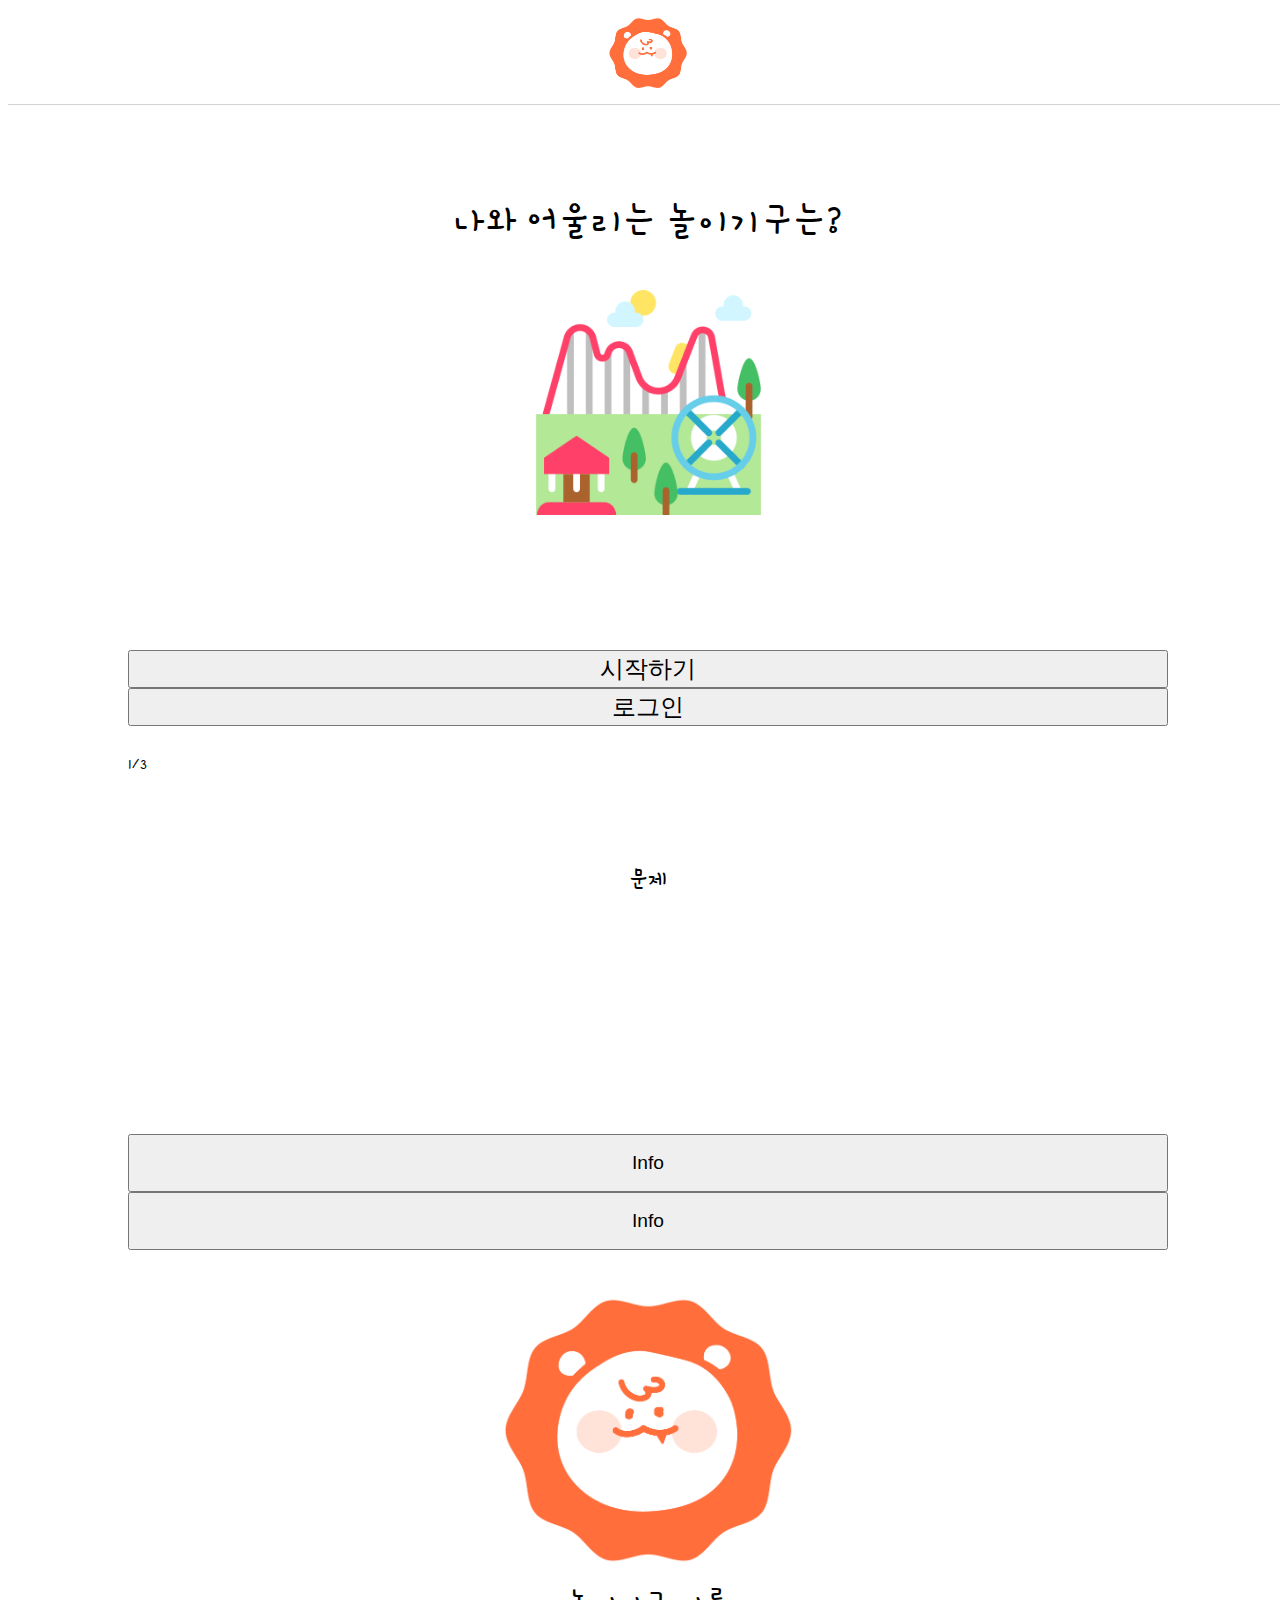
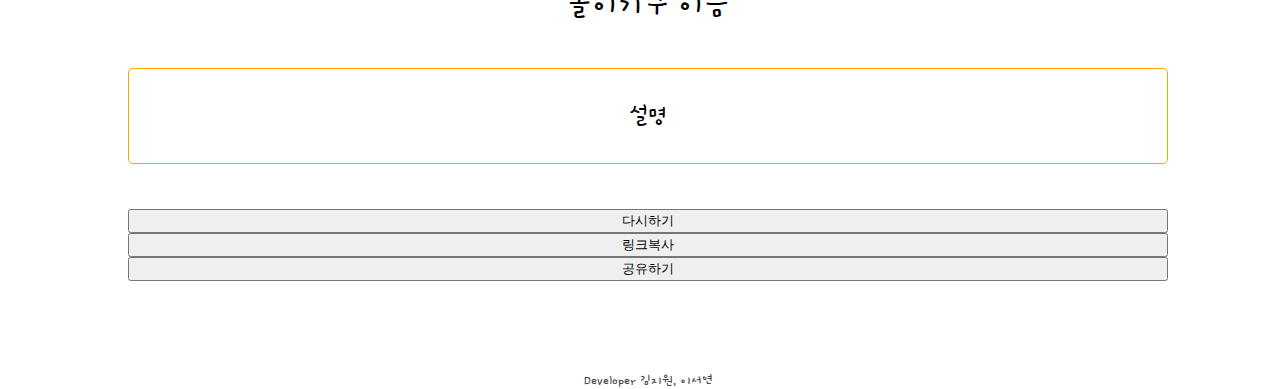
==== index.html @ 11f8850a "설명 추가1" ====
<!DOCTYPE html>
<html lang="en">
<head>
    <meta charset="UTF-8">
    <meta http-equiv="X-UA-Compatible" content="IE=edge">
    <meta name="viewport" content="width=device-width, initial-scale=1.0">
    <title>SpaceBTI</title>
    <link rel="stylesheet" href="https://cdn.jsdelivr.net/npm/bootstrap@4.5.3/dist/css/bootstrap.min.css" integrity="sha384-TX8t27EcRE3e/ihU7zmQxVncDAy5uIKz4rEkgIXeMed4M0jlfIDPvg6uqKI2xXr2" crossorigin="anonymous">
    <link rel="stylesheet" href="style.css">
    <script>
        Kakao.init('5a0ceb9e10878825aea4875de3a5a176');
        Kakao.isInitialized();
    </script>
</head>
<body>
    <div class="header">
        <img id="logo" src="img/logo.png" alt="로고">
    </div>

    <div class="content" id="start">
        <p>나와 어울리는 놀이기구는?</p>
        <img src="img/main.png" />
        <button id="startBtn" type="button" class="btn btn-warning btn-lg" onclick="start();">시작하기</button>
        <a id="kakao-login-btn" href="javascript:loginWithKakao()">
          <button id="startBtn" style="width: 100%;" type="button" class="btn btn-warning btn-lg mt-2" onclick="start();">로그인</button>
        </a>
    </div>

    <div class="content" id="question">
        <p id="pgrNum">1/3</p>
        <div class="progress">
            <div class="progress-bar progress-bar-striped progress-bar-animated bg-warning mt-100" role="progressbar" style="width: calc(100/3*1%)"></div>
        </div>
        <p id="title" style="font-size: 1.5rem;">문제</p>
        <input id="type" type="hidden" value="AN">
        <button id="A" type="button" class="btn btn-outline-warning btn-lg" style="height: auto;font-size: 1.2rem; padding: 1rem;">Info</button>
        <button id="B" type="button" class="btn btn-outline-warning btn-lg mt-3" style="height:auto; font-size: 1.2rem; padding: 1rem;">Info</button>
    </div>

    <div class="content" id="result">
        <img id="img" src="./img/logo.png">
        <p id="ride" style="font-size: 2rem">놀이기구 이름</p>
        <div style="word-break:break-all; padding:2rem; margin:5vh 0 5vh 0; border: 1px solid orange; border-radius: 5px;">
            <span id="explain" style="font-size: 1.5rem">설명</span>
        </div>
        <div class="resultBtn">
            <button type="button" id="replay" class="btn btn-warning" onclick="window.location.reload();">다시하기</button>
            <button type="button" id="copy" class="btn btn-warning mt-2" role="alert" onclick="copy()">링크복사</button>
            <a id="kakaotalk-sharing-btn" href="javascript:shareMessage()"><button type="button" id="share" class="btn btn-warning mt-2" style="width: 100%;">공유하기</button></a>
        </div>
        <p class="maker">Developer 김지원, 이서연</p>
    </div>

    <input type="hidden" id="AN" value="0">
    <input type="hidden" id="SN" value="0">
    <input type="hidden" id="EN" value="0">
    
    <script src="https://code.jquery.com/jquery-3.5.1.slim.min.js" integrity="sha384-DfXdz2htPH0lsSSs5nCTpuj/zy4C+OGpamoFVy38MVBnE+IbbVYUew+OrCXaRkfj" crossorigin="anonymous"></script>
    <script src="https://cdn.jsdelivr.net/npm/bootstrap@4.5.3/dist/js/bootstrap.bundle.min.js" integrity="sha384-ho+j7jyWK8fNQe+A12Hb8AhRq26LrZ/JpcUGGOn+Y7RsweNrtN/tE3MoK7ZeZDyx" crossorigin="anonymous"></script>
    <script>
        $("#question").hide();
        $("#result").hide();

        var num =1;
        var q = {
            1: {"title": "전자레인지에 불닭볶음면을 넣고 3분을 돌린 당신.", "type": "AN", "A": "전자레인지 앞을 들락날락 하면서 계속 몇 초 남았는지 확인한다.", "B": "다른 일을 하고 있다가 '삐삐삐-' 소리가 들리면 가서 꺼낸다."},
            2: {"title": "수업이 끝났다. 친구는 한시간 후에 끝난다. 배가 꼬르륵 거린다.", "type": "SN", "A": "혼밥은 싫으니 친구를 기다렸다가 같이 먹는다.", "B": "혼밥을 야무지게 먹는다."}, 
            3: {"title": "지금 무슨노래 듣고계세요?", "type": "EN", "A": '"뉴진스의 hype boy요."라고 대답한 후 춤을 춘다.', "B": "에?"}, 
        }
        var result = {
            "ASE":{"ride": "길이 없으면 만들어서라도! 대담한 지도자 '범퍼카'", "explain": "관대하고 개방적이라 사람, 사물에 대한 선입견이 별로 없습니다. 강한 현실 감각으로 타협책을 모색하며, 문제를 해결하는 능력이 뛰어납니다. 긴 설명을 읽기보다는 직접 경험하는 것을 좋아합니다. 활동적이고 장기적인 계획과 거시적 비전을 선호하는 편입니다. 지식에 대한 욕구와 관심이 많으며 특히 직관력을 사용해서 지적인 자극을 주는 새로운 아이디어에 높은 관심을 가지고 있습니다. 그에 반해, 추상적인 아이디어나 개념에 대해서는 별로 흥미가 없는 편입니다. 즉, 현실적이고 실용적인 면에서 분석적인 자세를 보인다고 할 수 있죠. 당찬 성격에 사람을 잘 다루며, 어려운 도전을 마다하지 않고 즐깁니다. 또한 일과 친하다 보니 성실합니다.", "img":"img/bumper-car.png"},
            "ASN":{"ride": "어느곳이든 적응왕! 만능재주꾼 '디스코 팡팡'", "explain": "당신은 낙천적으로 보일지 몰라도 속으로는 이런 저런 고민이 많은 사람입니다. 생각보다 감정이 풍부하고 고민도 많은 편입니다. 가능한 에너지 소비를 하지 않으려 하며, 일과 관계되지 않는 이상 어떤 상황이나 인간관계에 직접 뛰어들지 않습니다. 자신의 경계선 안으로 들어온 사람에게는 장난이 많고 따뜻한 면이 있으나, 그렇지 않은 사람에게는 무관심으로 일관하는 경향이 있습니다. 인생을 관찰하고, 상황을 파악하는 민감성과 도구를 다루는 뛰어난 능력이 있습니다.", "img":"img/logo.png"},
            "ANE":{"ride": "열정빼면 시체! 자유로운 활동가 '퍼레이드'", "explain": "쉬는 날 당신은 혼자 방에 있기보다는 친구들과의 시간을 즐깁니다. 당신에게는 이런 시간들이 행복이고 에너지를 충전하는 시간이거든요. 사교적이고 활동적이며 낙천적입니다. 어떤 상황이든 잘 적응하며 현실적인 사람입니다. 주위의 사람이나 일어나는 일에 대하여 관심이 많습니다. 때로는 수다스럽고, 진지함이 결여되거나 마무리를 등한시하는 경향이 있으나, 어떤 조직체나 공동체에서 밝고 재미있는 분위기 조성 역할을 잘한다고 볼 수 있습니다. 또한 본인이 무엇을 좋아하고 싫어하는지가 분명해 본인의 인생을 자유롭게 잘 즐길 줄 아는 유형이라고 볼 수 있습니다.", "img":"img/logo.png"},
            "ANN":{"ride": "도움이 필요하면 어디든! 따뜻한 마음의 소유자 '사파리'", "explain": "당신은 다정하고 온화하며 사람들에게 친절합니다. 의견 충돌을 피하는 편이고 인화를 중시합니다. 인간과 관계되는 일을 할 때 때로는 감정에 지나치게 민감한 경향이 있습니다. 당신은 직장에서도 사랑받고 가까운 사람들에게도 사랑받는 사람입니다. 성실하고 친구들이 많고 책임감 있고 스스로에 대한 자부심도 있는 편이거든요. 목표를 높게 세우고 그 목표를 잡을 수 있는 의지도 가지고 있는 당신입니다. ", "img":"img/safari.png"},
            "NSE":{"ride": "뭉치면 살고 흩어지면 죽는다! 현실감각 짱 '롤러코스터'", "explain": "롤러코스터 설명들어가야 됨", "img":"img/roller-coaster.png"},
            "NSN":{"ride": "이상적인 세계를 꿈꾼다! 열정적인 전략가 '바이킹'", "explain": "바이킹 설명들어가야 됨", "img":"img/ship.png"},
            "NNE":{"ride": "모든게 다 궁금한 호기심 왕! 논쟁을 즐기는 '회전목마'", "explain": "회전목마 설명들어가야 됨", "img":"img/carousel.png"},
            "NNN":{"ride": "난 다 좋아! 둥글둥글한 '관람차'", "explain": "관람차 설명들어가야 됨", "img":"img/ferris-wheel.png"},
        }

        function start() {
            $("#start").hide();
            $("#question").show();
            next();
        }
        $("#A").click(function(){
            var type=$("#type").val();
            var preValue =$("#"+type).val();
            $("#"+type).val(parseInt(preValue)+1);
            console.log($("#"+type).val(parseInt(preValue)+1));
            next();
        });
        $("#B").click(function(){
            next();
        });
        function next(){
            if(num==4){
                $("#question").hide();
                $("#result").show();
                var mbti="";
                ($("#AN").val()<1) ? mbti+="N" : mbti+="A";
                ($("#SN").val()<1) ? mbti+="N" : mbti+="S";
                ($("#EN").val()<1) ? mbti+="N" : mbti+="E";
                $("#img").attr("src",result[mbti]["img"]);
                $("#ride").html(result[mbti]["ride"]);
                $("#explain").html(result[mbti]["explain"]);
            }
            else{
                $(".progress-bar").attr('style',' width: calc(100/3*'+num+'%)');
                $("#pgrNum").html(num+'/3');
                $("#title").html(q[num]["title"]);
                $("#type").val(q[num]["type"]);
                $("#A").html(q[num]["A"]);
                $("#B").html(q[num]["B"]);
                num++;
            }
        }
        function copy(){
            var url = '';
            var textarea = document.createElement("textarea");
            document.body.appendChild(textarea);
            url = window.document.location.href;
            textarea.value = url;
            textarea.select();
            document.execCommand("copy");
            document.body.removeChild(textarea);
            alert("링크가 복사되었습니다.")
        }
    </script>

<script src="https://t1.kakaocdn.net/kakao_js_sdk/2.1.0/kakao.min.js"
  integrity="sha384-dpu02ieKC6NUeKFoGMOKz6102CLEWi9+5RQjWSV0ikYSFFd8M3Wp2reIcquJOemx" crossorigin="anonymous"></script>
<script>
  Kakao.init('be75fd6e35075efca758e4a3f04a7479'); // 사용하려는 앱의 JavaScript 키 입력
</script>

<script>
  function shareMessage() {
    Kakao.Share.sendDefault({
      objectType: 'feed',
      content: {
        title: '놀이기구 테스트',
        description: '나랑 잘 어울리는 놀이기구는?',
        imageUrl:
          'https://ifh.cc/g/khVZma.png',
        link: {
          // [내 애플리케이션] > [플랫폼] 에서 등록한 사이트 도메인과 일치해야 함
          webUrl: 'https://session4-mbti.netlify.app/',
        },
      },
      buttons: [
        {
          title: '웹으로 보기',
          link: {
            webUrl: 'https://session4-mbti.netlify.app/',
          },
        },
      ],
    });
  }
</script>


<p id="token-result"></p>

<script>
  function loginWithKakao() {
    Kakao.Auth.authorize({
      redirectUri: 'https://session4-mbti.netlify.app/oauth',
    });
  }

  // 아래는 데모를 위한 UI 코드입니다.
  displayToken()
  function displayToken() {
    var token = getCookie('authorize-access-token');

    if(token) {
      Kakao.Auth.setAccessToken(token);
      Kakao.Auth.getStatusInfo()
        .then(function(res) {
          if (res.status === 'connected') {
            document.getElementById('token-result').innerText
              = 'login success, token: ' + Kakao.Auth.getAccessToken();
          }
        })
        .catch(function(err) {
          Kakao.Auth.setAccessToken(null);
        });
    }
  }

  function getCookie(name) {
    var parts = document.cookie.split(name + '=');
    if (parts.length === 2) { return parts[1].split(';')[0]; }
  }
</script>
</body>
</html>
---- style.css ----
@import url('https://fonts.googleapis.com/css2?family=Gamja+Flower&display=swap');

body{
    width: 100vw;
    height: 100vh;
    display: flex;
    flex-direction: column;
    font-family: 'Gamja Flower', cursive;
    align-items: center;
}
div, p {
    margin: 0;
    padding: 0;
}

.header {
    width:100%;
    padding: 1vh 0 1vh 0; /*top right bottom left*/
    text-align: center; 
    border-bottom: 1px solid lightgray;
}
#logo{
    height: 8vh;
}

.content{
    width: 100vw;
    max-width: 65rem;
    height: 100%;
    display: flex;
    flex-direction: column;
    font-family: 'Gamja Flower', cursive;
    text-align: center;
    padding: 0 5vw 0 5vw;
}

#start > p{
    font-size: 2.5rem; 
    margin-top: 10vh;
}
#start > img {
    height:25vh; 
    align-self: center; 
    margin-top: 5vh; 
    margin-bottom: 15vh;
}
#start button {
    font-size: 1.5rem;
}

#question > #pgrNum{
    text-align: left;
    margin-top: 3vh;
}
#question > #title{
    width: 100%;
    height: 20vh;
    margin: 10vh 0 10vh 0;
}
#question > button{
    height: 8vh;
}

#result > img {
    height : 30vh;
    align-self: center;
    margin: 5vh 0 2vh 0; 
}
#result > .resultBtn{
    display: flex;
    flex-direction: column;
}
#result .maker{
    margin-top: 10vh;
    font-size: 0.9rem;
    color: rgb(70, 70, 70);
}
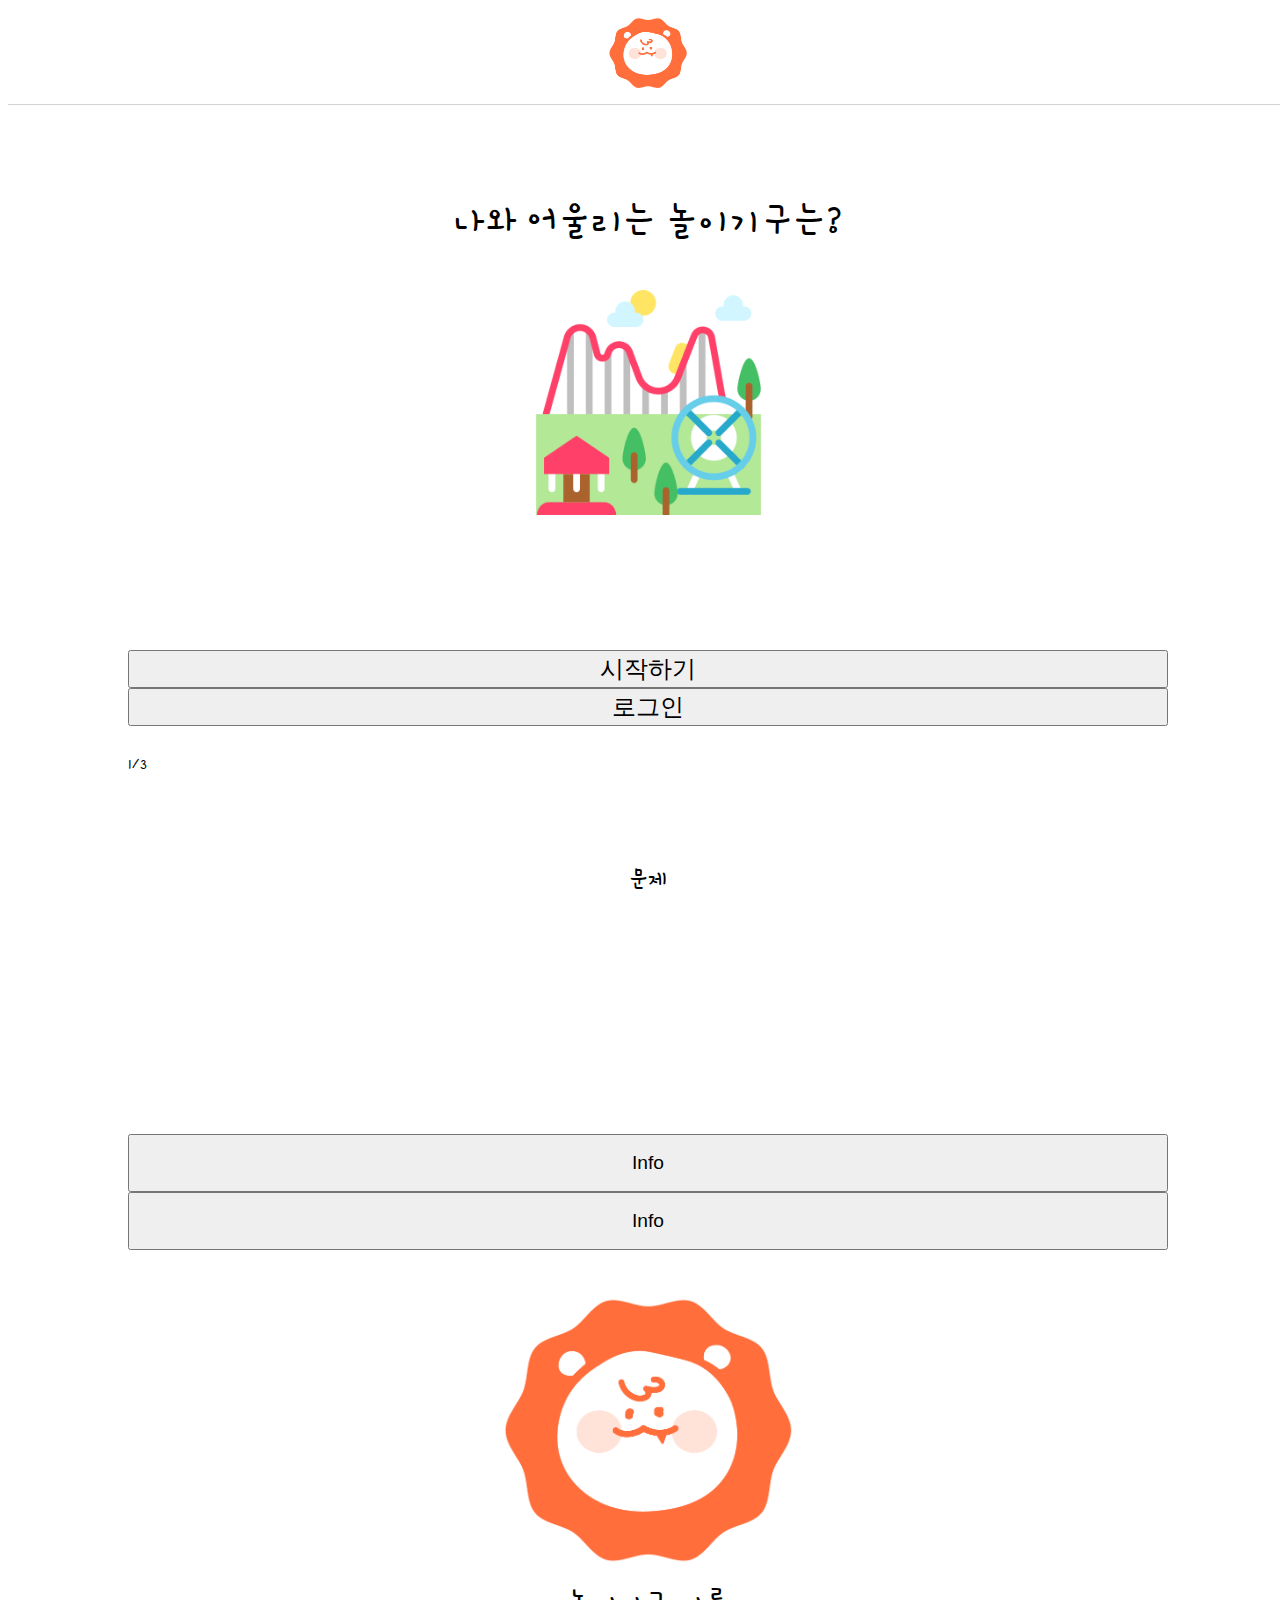
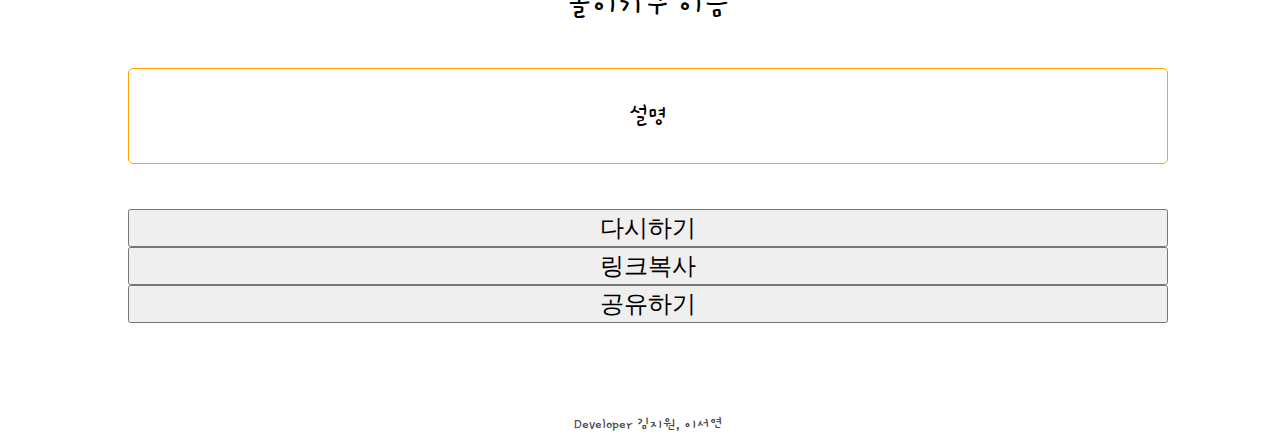
==== commit 1d60936e: "설명 완성" ====
--- a/index.html
+++ b/index.html
@@ -72,10 +72,10 @@
             "ASN":{"ride": "어느곳이든 적응왕! 만능재주꾼 '디스코 팡팡'", "explain": "당신은 낙천적으로 보일지 몰라도 속으로는 이런 저런 고민이 많은 사람입니다. 생각보다 감정이 풍부하고 고민도 많은 편입니다. 가능한 에너지 소비를 하지 않으려 하며, 일과 관계되지 않는 이상 어떤 상황이나 인간관계에 직접 뛰어들지 않습니다. 자신의 경계선 안으로 들어온 사람에게는 장난이 많고 따뜻한 면이 있으나, 그렇지 않은 사람에게는 무관심으로 일관하는 경향이 있습니다. 인생을 관찰하고, 상황을 파악하는 민감성과 도구를 다루는 뛰어난 능력이 있습니다.", "img":"img/logo.png"},
             "ANE":{"ride": "열정빼면 시체! 자유로운 활동가 '퍼레이드'", "explain": "쉬는 날 당신은 혼자 방에 있기보다는 친구들과의 시간을 즐깁니다. 당신에게는 이런 시간들이 행복이고 에너지를 충전하는 시간이거든요. 사교적이고 활동적이며 낙천적입니다. 어떤 상황이든 잘 적응하며 현실적인 사람입니다. 주위의 사람이나 일어나는 일에 대하여 관심이 많습니다. 때로는 수다스럽고, 진지함이 결여되거나 마무리를 등한시하는 경향이 있으나, 어떤 조직체나 공동체에서 밝고 재미있는 분위기 조성 역할을 잘한다고 볼 수 있습니다. 또한 본인이 무엇을 좋아하고 싫어하는지가 분명해 본인의 인생을 자유롭게 잘 즐길 줄 아는 유형이라고 볼 수 있습니다.", "img":"img/logo.png"},
             "ANN":{"ride": "도움이 필요하면 어디든! 따뜻한 마음의 소유자 '사파리'", "explain": "당신은 다정하고 온화하며 사람들에게 친절합니다. 의견 충돌을 피하는 편이고 인화를 중시합니다. 인간과 관계되는 일을 할 때 때로는 감정에 지나치게 민감한 경향이 있습니다. 당신은 직장에서도 사랑받고 가까운 사람들에게도 사랑받는 사람입니다. 성실하고 친구들이 많고 책임감 있고 스스로에 대한 자부심도 있는 편이거든요. 목표를 높게 세우고 그 목표를 잡을 수 있는 의지도 가지고 있는 당신입니다. ", "img":"img/safari.png"},
-            "NSE":{"ride": "뭉치면 살고 흩어지면 죽는다! 현실감각 짱 '롤러코스터'", "explain": "롤러코스터 설명들어가야 됨", "img":"img/roller-coaster.png"},
-            "NSN":{"ride": "이상적인 세계를 꿈꾼다! 열정적인 전략가 '바이킹'", "explain": "바이킹 설명들어가야 됨", "img":"img/ship.png"},
-            "NNE":{"ride": "모든게 다 궁금한 호기심 왕! 논쟁을 즐기는 '회전목마'", "explain": "회전목마 설명들어가야 됨", "img":"img/carousel.png"},
-            "NNN":{"ride": "난 다 좋아! 둥글둥글한 '관람차'", "explain": "관람차 설명들어가야 됨", "img":"img/ferris-wheel.png"},
+            "NSE":{"ride": "뭉치면 살고 흩어지면 죽는다! 현실감각 짱 '롤러코스터'", "explain": "당신은 맡은 일은 끝까지 해내는 책임감에 진심인 사람입니다. 일을 허투루 하는 것을 싫어해서 몸이 힘들어도 할 때는 확실하게 끝냅니다. 다만 평일에 에너지를 쏟다보니 주말에는 혼자 뒹굴거리는 시간이 필요합니다. 친구와 놀 때도 사람 많은 핫플레이스에 가기보다 야경보면서 드라이브하는 걸 더 좋아하는 편입니다. 이야기하기를 즐기며 정리 정돈을 잘하고, 참을성이 많고 다른 사람들을 잘 도와줍니다. 일이나 사람 관련 문제에 대하여 냉철한 입장을 취하기 어려워합니다. 반대 의견에 부딪혔을 때나, 자신의 요구가 거절당했을 때 마음의 상처를 잘 받습니다.", "img":"img/roller-coaster.png"},
+            "NSN":{"ride": "이상적인 세계를 꿈꾼다! 열정적인 전략가 '바이킹'", "explain": "누군가와 함께 있을 때보다 혼자 있을 때가 자연스럽고 편안한 사람입니다. 체력이 많이 떨어지는 편이라 남들과 똑같은 하루를 보내도 더 빨리 지치는 편입니다. 왁자지껄한 것을 별로 좋아하지도 않고 누군가를 이기려고 이를 갈지도 않습니다. 그저 강물 흐르는 대로 마음 편한대로 사는게 제일이라고 생각하는 편입니다. 퇴근 후에는 유튜브나 넷플릭스 프로를 보며 휴식을 취하는 것을 선호합니다. 당신이 자주 보는 친구가 있다면 그 친구는 당신과 매우 비슷한 성향을 가진 사람일 가능성이 큽니다.", "img":"img/ship.png"},
+            "NNE":{"ride": "모든게 다 궁금한 호기심 왕! 논쟁을 즐기는 '회전목마'", "explain": "당신의 인간관계는 넓고 깊습니다. 사교적이고 책임감도 강하고 발랄한 사람이라서 어디서 무슨 일을 하든 성공할 가능성이 높습니다. 사람들을 만나는 걸 좋아하긴 하지만 그냥 아무나 만나진 않습니다. 말도 잘 통해야 하고 특히 당신의 감정을 잘 이해할 수 있는 사람이어야 하죠. 말을 함부로 하거나 남을 배려하지 않는 사람은 질색입니다.", "img":"img/carousel.png"},
+            "NNN":{"ride": "난 다 좋아! 둥글둥글한 '관람차'", "explain": "당신은 소위 사람들이 말하는 인싸는 아니지만 많은 사람들이 당신을 편안해합니다. 둥글둥글하고 무던한 성격 덕분이지요. 또한 비전을 가지고 중장기 계획을 짤 줄 알고, 당신과 생각이 다른 동료들과도 좋은 관계를 유지합니다. 당신은 또한 상상력이 풍부한 아티스트의 영혼을 가지고 있어요. 그러다보니 일반적인 직장에서 열정을 느끼기보다는 따분함을 느끼곤 합니다. 1등을 하기보다는 혼자 여행을 가거나 당신만의 공간에서 당신만의 취미에 푹 빠질 때 진정한 행복을 느끼는 사람입니다.", "img":"img/ferris-wheel.png"},
         }
 
         function start() {
--- a/style.css
+++ b/style.css
@@ -70,8 +70,11 @@
     display: flex;
     flex-direction: column;
 }
+.resultBtn button{
+    font-size: 1.5rem;
+}
 #result .maker{
     margin-top: 10vh;
-    font-size: 0.9rem;
+    font-size: 1rem;
     color: rgb(70, 70, 70);
 }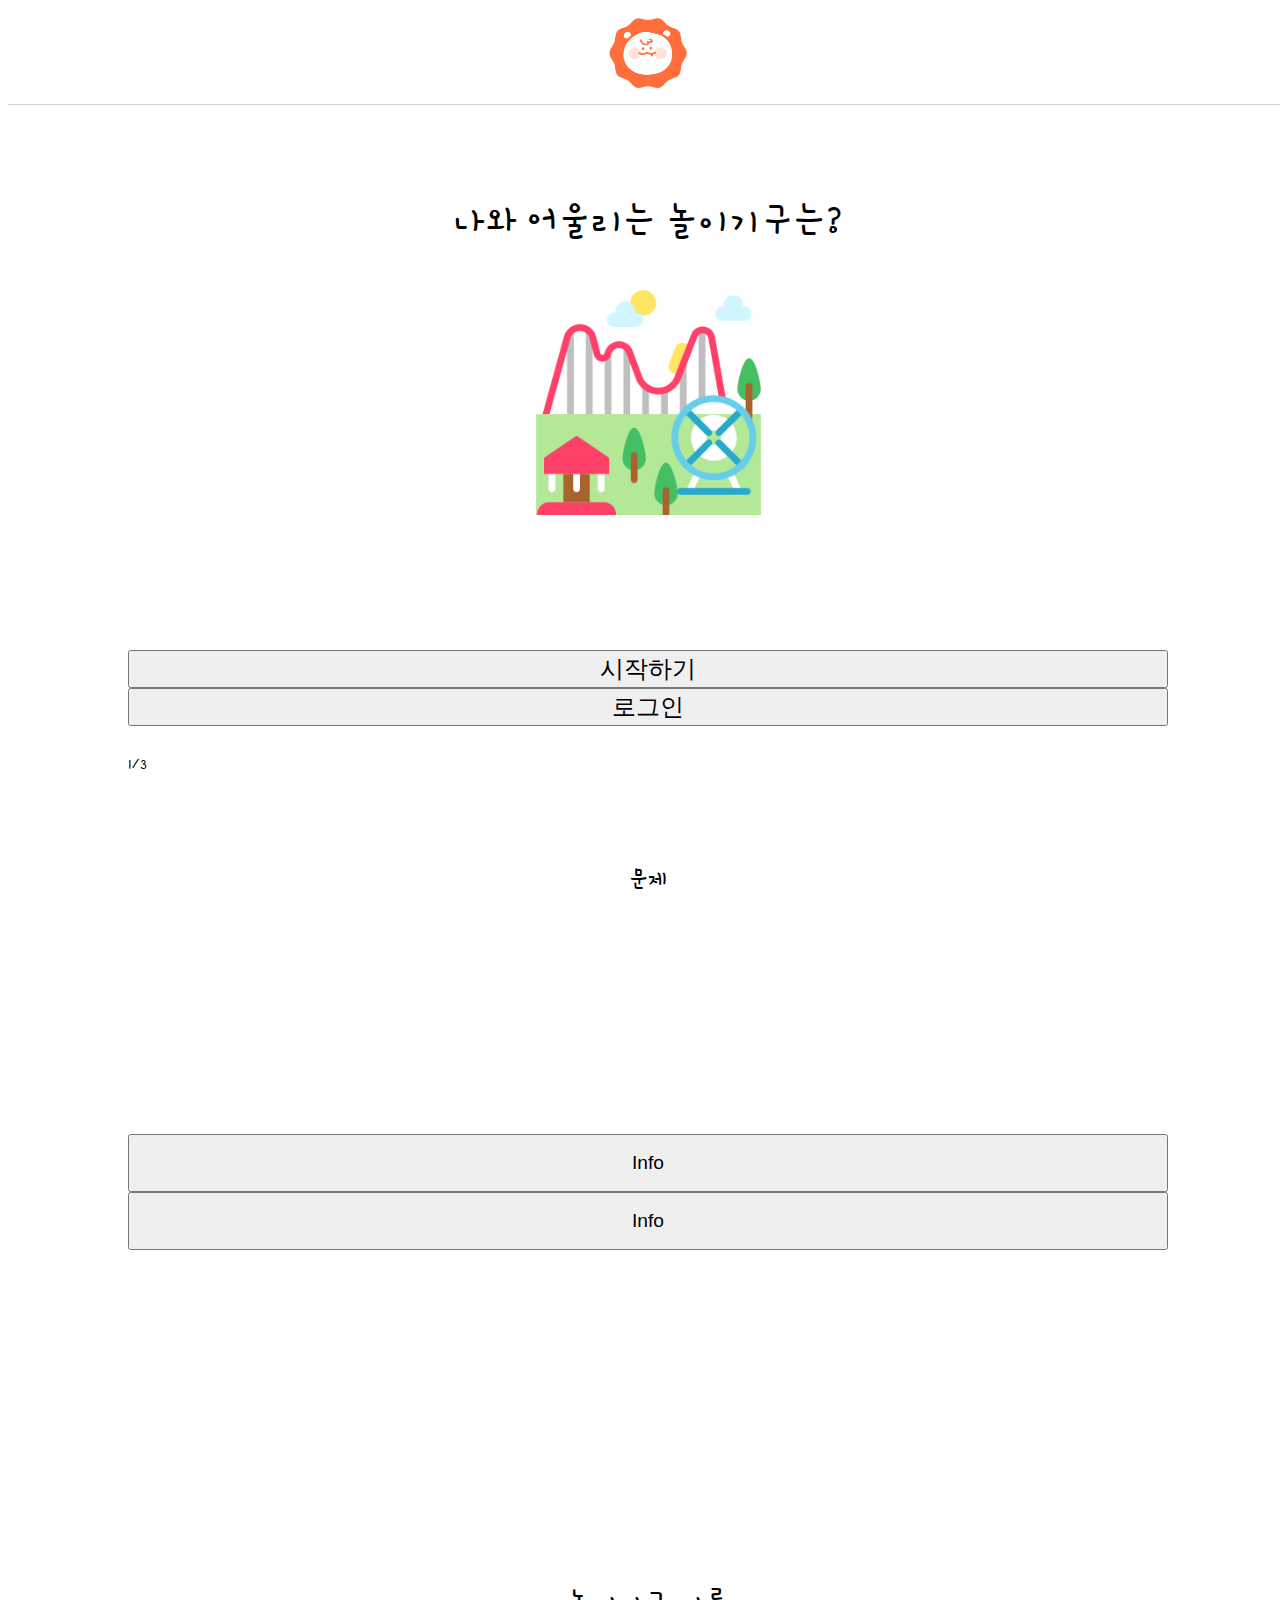
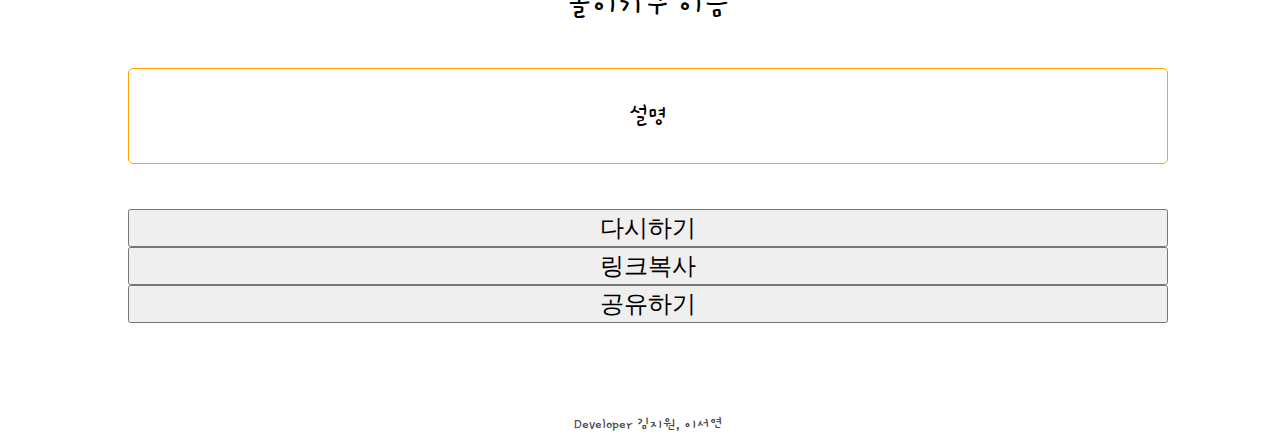
==== commit 1e25a9d9: "src 제거" ====
--- a/index.html
+++ b/index.html
@@ -38,7 +38,7 @@
     </div>
 
     <div class="content" id="result">
-        <img id="img" src="./img/logo.png">
+        <img id="img">
         <p id="ride" style="font-size: 2rem">놀이기구 이름</p>
         <div style="word-break:break-all; padding:2rem; margin:5vh 0 5vh 0; border: 1px solid orange; border-radius: 5px;">
             <span id="explain" style="font-size: 1.5rem">설명</span>
